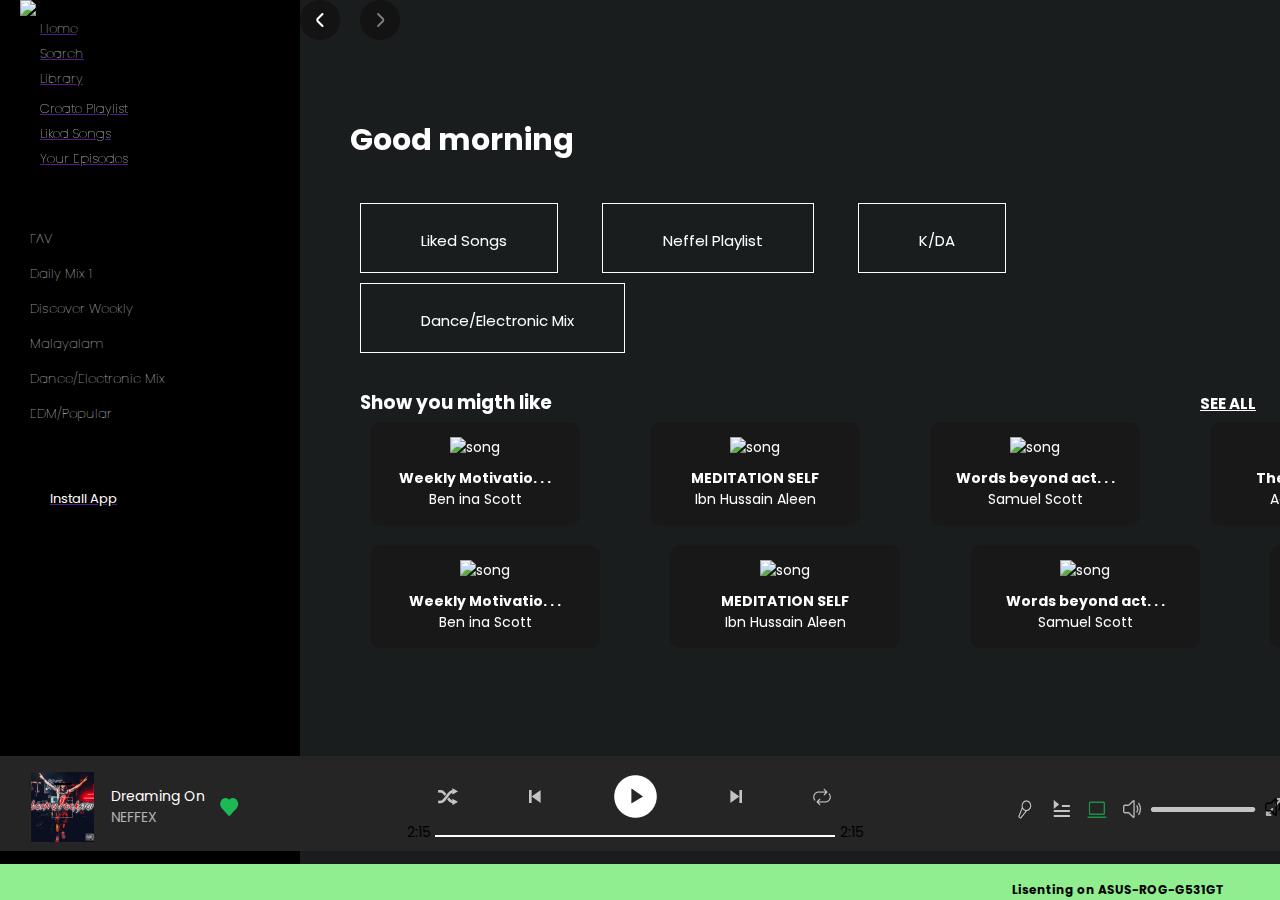
==== index.html @ f756efb9 "last commit" ====
<!DOCTYPE html>
<html lang="en">
  <head>
    <meta charset="UTF-8" />
    <meta name="viewport" content="width=device-width, initial-scale=1.0" />
    <title>Document</title>
    <link
      rel="shortcut icon"
      href="./images/Spotify_favicon.png"
      type="image/x-icon"
    />
    <link rel="stylesheet" href="style.css" />
  </head>
  <body>
    <div class="sidebar">
      <!-- logo -->
      <img width="150px" height="100px" src="https://i0.wp.com/musically.com/wp-content/uploads/2023/05/spotify-logo.jpg?resize=1200%2C762&ssl=1" alt="logo" />
      <!-- navigation -->
      <div class="navigation">
        <ul>
          <li>
            <a href="">
              <span class="fa fa-home">
                <span>Home</span>
              </span>
            </a>
          </li>
          <li>
            <a href="">
              <span class="fa fa-search">
                <span>Search</span>
              </span>
            </a>
          </li>
          <li>
            <a href="">
              <span class="fa fa-book">
                <span>Library</span>
              </span>
            </a>
          </li>
        </ul>
      </div>
      <div class="middleoptions">
      <ul>
        <li>
          <a href="">
            <span class="fa fa-plus">
              <span>Create Playlist</span>
            </span>
          </a>
        </li>
        <li>
          <a href="">
            <span class="fa fa-heart">
              <span>Liked Songs</span>
            </span>
          </a>
        </li>
        <li>
          <a href="">
            <span class="fa fa-podcast">
              <span>Your Episodes</span>
            </span>
          </a>
        </li>
      </ul>
    </div>

      <div class="lastoptions">
        <ul>
          <li><a href="">FAV</a></li>
          <li><a href="">Daily Mix 1</a></li>
          <li><a href="">Discover Weekly</a></li>
          <li><a href="">Malayalam</a></li>
          <li><a href="">Dance/Electronic Mix</a></li>
          <li><a href="">EDM/Popular</a></li>
        </ul>
      </div>

      <div class="install">
        <a href=""
          ><span class="fa fa-download"><span>Install App</span></span></a
        >
      </div>
    </div>

    <!-- Hero section -->

    <div class="herosection">
          <img src="./top arrow navigation.png" alt="" />
         <h2>Good morning</h2>
         
         <ul>
           <li><span class="fa fa-heart"></span><a href="">Liked Songs</a></li>
           <li><span class="fa fa-list"></span><a href="">Neffel Playlist</a></li>
           <li><span class="fa fa-play"></span><a href="">K/DA</a></li>
           <li><span class="fa fa-mix"></span><a href="">Dance/Electronic Mix</a></li>
         </ul>

          <h3>Show you migth like <a href="">SEE ALL</a></h3>

          <div class="spotifyplaylist">
               <div class="Playlist">
                 <img width="150px" src="https://cdn-images.owltail.com/200x/jpg/aHR0cHM6Ly9hc3NldHMubGlic3luLmNvbS9pbWFnZXMvYmxzcG9kY2FzdC9KRDg0MDY4M0pLREZEX3BvZGNhc3RhcnR3b3JrLmpwZw==.jpg" alt="song" />
                  
                     <h4>Weekly Motivatio. . .</h4>
                     <p>Ben ina Scott</p>
                  
               </div>
               <div class="Playlist">
                 <img width="150px" src="https://cdn-images.owltail.com/200x/jpg/aHR0cHM6Ly9hc3NldHMubGlic3luLmNvbS9pbWFnZXMvYmxzcG9kY2FzdC9KRDg0MDY4M0pLREZEX3BvZGNhc3RhcnR3b3JrLmpwZw==.jpg" alt="song" />
                   
                     <h4>MEDITATION SELF</h4>
                     <p>Ibn Hussain Aleen</p>
                   
               </div>
               <div class="Playlist">
                 <img width="150px" src="https://cdn-images.owltail.com/200x/jpg/aHR0cHM6Ly9hc3NldHMubGlic3luLmNvbS9pbWFnZXMvYmxzcG9kY2FzdC9KRDg0MDY4M0pLREZEX3BvZGNhc3RhcnR3b3JrLmpwZw==.jpg" alt="song" />
                   
                     <h4>Words beyond act. . .</h4>
                     <p>Samuel Scott</p>
                   
               </div>
               <div class="Playlist">
                 <img width="150px" src="https://cdn-images.owltail.com/200x/jpg/aHR0cHM6Ly9hc3NldHMubGlic3luLmNvbS9pbWFnZXMvYmxzcG9kY2FzdC9KRDg0MDY4M0pLREZEX3BvZGNhc3RhcnR3b3JrLmpwZw==.jpg" alt="song" />
                   
                     <h4>The Alexa Show</h4>
                     <p>Adriana Tom</p>
               </div>
          </div>

          <div class="spotifyplaylist2">
               <div class="Playlist2">
                 <img width="150px" src="https://cdn-images.owltail.com/200x/jpg/aHR0cHM6Ly9hc3NldHMubGlic3luLmNvbS9pbWFnZXMvYmxzcG9kY2FzdC9KRDg0MDY4M0pLREZEX3BvZGNhc3RhcnR3b3JrLmpwZw==.jpg" alt="song" />
                  
                     <h4>Weekly Motivatio. . .</h4>
                     <p>Ben ina Scott</p>
                  
               </div>
               <div class="Playlist2">
                 <img width="150px" src="https://cdn-images.owltail.com/200x/jpg/aHR0cHM6Ly9hc3NldHMubGlic3luLmNvbS9pbWFnZXMvYmxzcG9kY2FzdC9KRDg0MDY4M0pLREZEX3BvZGNhc3RhcnR3b3JrLmpwZw==.jpg" alt="song" />
                   
                     <h4>MEDITATION SELF</h4>
                     <p>Ibn Hussain Aleen</p>
                   
               </div>
               <div class="Playlist2">
                 <img width="150px" src="https://cdn-images.owltail.com/200x/jpg/aHR0cHM6Ly9hc3NldHMubGlic3luLmNvbS9pbWFnZXMvYmxzcG9kY2FzdC9KRDg0MDY4M0pLREZEX3BvZGNhc3RhcnR3b3JrLmpwZw==.jpg" alt="song" />
                   
                     <h4>Words beyond act. . .</h4>
                     <p>Samuel Scott</p>
                   
               </div>
               <div class="Playlist2">
                 <img width="150px" src="https://cdn-images.owltail.com/200x/jpg/aHR0cHM6Ly9hc3NldHMubGlic3luLmNvbS9pbWFnZXMvYmxzcG9kY2FzdC9KRDg0MDY4M0pLREZEX3BvZGNhc3RhcnR3b3JrLmpwZw==.jpg" alt="song" />
                   
                     <h4>The Alexa Show</h4>
                     <p>Adriana Tom</p>
               </div>
          </div>           
    </div>
         <section class="play-bar">
            <div class="player">
                <div id="div1">
                    <img src="./Rectangle-pic-add.png" alt="pic">
                    <div>
                        <p>Dreaming On</p>
                        <p style="color: rgba(179, 179, 179, 1);">NEFFEX</p>
                    </div>
                    <img src="./Vector-bottom-heart.png" alt="heart-pic">
                </div>
                <div id="div2">
                    <div id="player-icons">
                        <img src="./raphael_shuffle.png" alt="">
                        <img src="./bx_bx-skip-previous.png" alt="">
                        <img src="./gridicons_play.png" alt="">
                        <img src="./bx_bx-skip-previous (1).png" alt="">
                        <img src="./fluent_arrow-repeat-all-20-regular.png" alt="">
                    </div>
                    <div>
                        <span>2:15</span><span id="music-timeline"></span><span>2:15</span>
                    </div>
                </div>
                <img style="margin-right: 10px;" src="./Right options.png" alt="righit-option-image">
            </div>
    
    <footer>
       <div class="lasttext">
          <p><span class="fa fa-volume"></span>  Lisenting on ASUS-ROG-G531GT</p>
       </div>     
</footer>

    <script
      src="https://kit.fontawesome.com/ef9a692198.js"
      crossorigin="anonymous"
    ></script>
  </body>
</html>
---- style.css ----
@import url('https://fonts.googleapis.com/css2?family=Poppins&display=swap');

*{
    margin: 0px;
    padding: 0px;
    font-family: 'Poppins', sans-serif;
}

/* Sidebar */
.sidebar{
    position: fixed;
    background-color: black;
    left: 0;
    right: 0;
    top: 0;
    bottom: 0;
    width: 300px;
}

.sidebar img{
    margin-left: 20px;
    
}
.navigation{
    position: relative;
    bottom:10px;
}
.navigation ul li a span{
    margin-left:50px;
    color: white;
    margin-top: 20px;
}

.navigation ul li a span span{
    position: relative; 
    right: 20px;
    color: white;
    font-size: small;
    font-weight: lighter;
}
.navigation ul li :hover{
    background-color: #181818;
}
.navigation ul li a span{
    margin-left: 30px;
    color: white;
}
.middleoptions img{
     position: relative;
    left: 30px;
}
.middleoptions{
    bottom:5px;
    position: relative;
    left: 30px;
}

.middleoptions ul li a span{
    color: white;
    margin-top:20px ;
}

.middleoptions ul li a span span{
    margin-left:10px;
    color: white;
    margin-top: 30px;
    font-size: small;
    font-weight: lighter;
}
.lastoptions ul li{
    margin-top: 10px;
}
.lastoptions ul li a{
    text-decoration: none;
    color: white;
    position: relative;
    top: 40px;
    bottom: 10px;
    font-size:smaller;
    left: 30px;
    font-weight: lighter;
}
.install a {
    position: relative;
    left: 30px;
    top: 100px;
}
.install a span{
    color: white;
}

.install a span span{
    margin-left: 20px;
    font-size: small;
    font-weight: normal;
}
/* Hero section */
.herosection{

    background-color: #04090aea;
    margin-left: 300px;
    left: 0;
    right: 0;
    top: 0;
    bottom: 0;
    position: fixed;
}
.herosection h2{
    color: white;
    font-size: 30px;
    margin-top: 70px;
    margin-left: 50px;
}

.herosection ul{
  margin-top: 30px;
  margin-left: 20px;  
}
.herosection ul li{
  display: inline;
  margin-left: 40px;
  margin-top: 10px;
  border: 1px solid;
  color: white;
  padding: 15px 50px;
  text-align: center;
  text-decoration: none;
  display: inline-block;
  font-size: 16px;
  
}
.herosection ul li span{
  color: red;
  font-size: 25px;
  
}
.herosection ul li a{
  text-decoration: none;
  color: white;
  font-size: 15px;
  margin-left: 10px;	
}
.herosection h3{
  color: white;
  margin-left:60px;
  margin-top: 35px;
}
.herosection h3 a{
   margin-left: 70%;
   color: white;
   font-size: 15px;
}
.herosection .spotifyplaylist {
       display: flex;
}
.herosection .spotifyplaylist .Playlist {
       min-width: 180px;
       background-color: #181818;
       padding: 15px;
       border-radius: 10px;
       text-align:center;
       color: white;
       margin-left:70px;
       font-size: 14px;
       margin-top:5px;
}
.herosection .spotifyplaylist .Playlist:hover{
       background-color: #252525;
}
.herosection .spotifyplaylist img{
   width:100%;
   border-radious:6px;
   margin-bottom:10px;
}
.herosection .spotifyplaylist2 {
       display: flex;
}
.herosection .spotifyplaylist2 .Playlist2 {
       min-width: 200px;
       background-color: #181818;
       padding: 15px;
       border-radius: 10px;
       text-align:center;
       color: white;
       margin-left:70px;
       font-size: 14px;
       margin-top:20px;
}
.herosection .spotifyplaylist2 .Playlist2:hover{
       background-color: #252525;
}
.herosection .spotifyplaylist2 img{
   width:100%;
   border-radious:6px;
   margin-bottom:10px;
}
footer{
       position:fixed;
       top:96%;
       left:0;
       rigth:0;
       min-width: 100%;
       background-color: #90ee90;
       padding: 15px;
       color: black;
       font-size: 14px;
}
footer .lasttext span{
    font-size: 14px;
    margin-right:10px;
}
footer .lasttext{
  text-align: right;
  margin-right:70px;
  font-size: 12px;
  font-weight: bold;
}
.player{
   position:fixed;
       top:84%;
       left:0;
       rigth:0;
       min-width: 100%;
       background-color: #252525;
       padding: 15px;
       color: black;
       font-size: 14px;
}
.play-bar{
    position: fixed;
    width: 100vw;
    height: 0px;
    bottom: 5px;
    background-color:#181818;
    padding-top: 8px;
}
.player{
    display: flex;
    align-items: center;
    justify-content: space-between;
    padding-bottom: 8px;
}
#div1{
    display: flex;
    color: white;
    justify-content: space-evenly;
    align-items: center;
    width: 15rem;
}
#player-icons{
    display: flex;
    justify-content: space-around;
    align-items: center;
}
#music-timeline{
    width: 400px;
    height: 2px;
    background-color: white;
    display: inline-block;
    margin-left: 5px;
    margin-right: 5px;
}
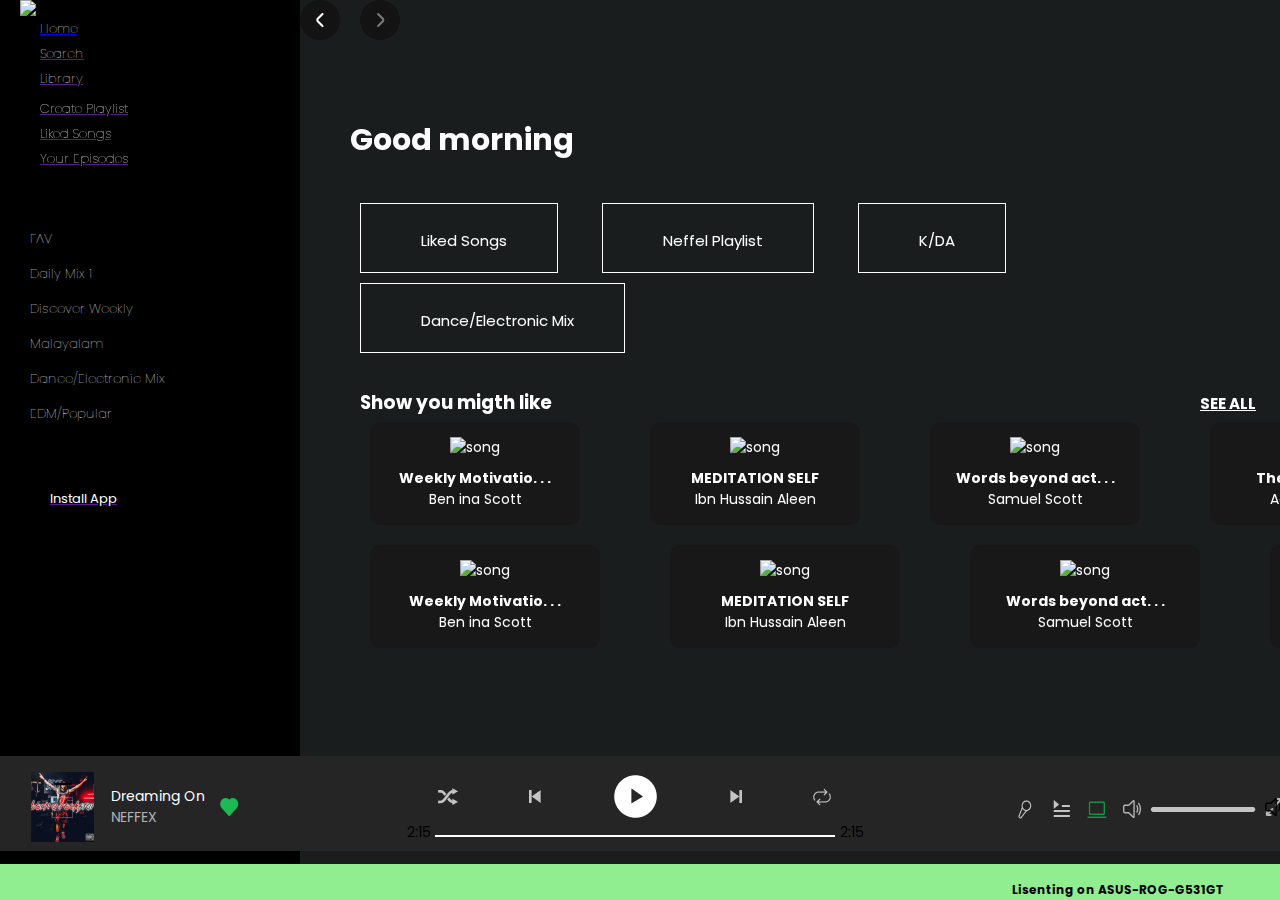
==== commit 22e10b38: "linked pages" ====
--- a/index.html
+++ b/index.html
@@ -3,7 +3,7 @@
   <head>
     <meta charset="UTF-8" />
     <meta name="viewport" content="width=device-width, initial-scale=1.0" />
-    <title>Document</title>
+    <title>Spotify Clone</title>
     <link
       rel="shortcut icon"
       href="./images/Spotify_favicon.png"
@@ -19,7 +19,7 @@
       <div class="navigation">
         <ul>
           <li>
-            <a href="">
+            <a href="file:///C:/Users/Asus/Desktop/Acciojob/Soptify-2/index2.html">
               <span class="fa fa-home">
                 <span>Home</span>
               </span>
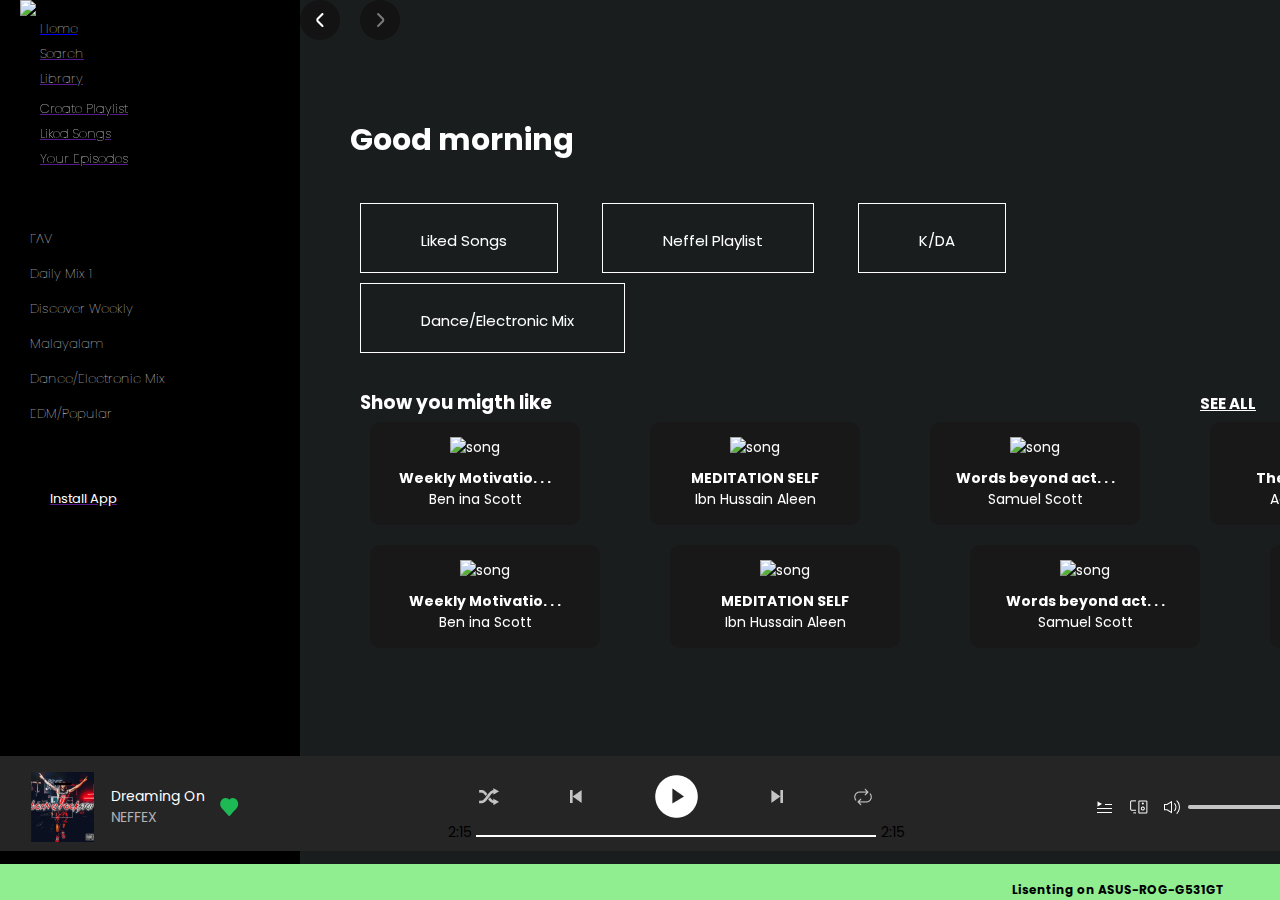
==== commit 974c5c67: "final comit for main oage" ====
--- a/index.html
+++ b/index.html
@@ -19,7 +19,7 @@
       <div class="navigation">
         <ul>
           <li>
-            <a href="file:///C:/Users/Asus/Desktop/Acciojob/Soptify-2/index2.html">
+            <a href="https://harsh-awasthi.github.io/Spotify-clone-page-2/" target="">
               <span class="fa fa-home">
                 <span>Home</span>
               </span>
@@ -88,7 +88,7 @@
     <!-- Hero section -->
 
     <div class="herosection">
-          <img src="./top arrow navigation.png" alt="" />
+          <img src="./Assets/top arrow navigation.png" alt="" />
          <h2>Good morning</h2>
          
          <ul>
@@ -163,26 +163,26 @@
          <section class="play-bar">
             <div class="player">
                 <div id="div1">
-                    <img src="./Rectangle-pic-add.png" alt="pic">
+                    <img src="./Assets/Rectangle-pic-add.png" alt="pic">
                     <div>
                         <p>Dreaming On</p>
                         <p style="color: rgba(179, 179, 179, 1);">NEFFEX</p>
                     </div>
-                    <img src="./Vector-bottom-heart.png" alt="heart-pic">
+                    <img src="./Assets/Vector-bottom-heart.png" alt="heart-pic">
                 </div>
                 <div id="div2">
                     <div id="player-icons">
-                        <img src="./raphael_shuffle.png" alt="">
-                        <img src="./bx_bx-skip-previous.png" alt="">
-                        <img src="./gridicons_play.png" alt="">
-                        <img src="./bx_bx-skip-previous (1).png" alt="">
-                        <img src="./fluent_arrow-repeat-all-20-regular.png" alt="">
+                        <img src="./Assets/raphael_shuffle.png" alt="">
+                        <img src="./Assets/bx_bx-skip-previous.png" alt="">
+                        <img src="./Assets/gridicons_play.png" alt="">
+                        <img src="./Assets/bx_bx-skip-previous (1).png" alt="">
+                        <img src="./Assets/fluent_arrow-repeat-all-20-regular.png" alt="">
                     </div>
                     <div>
                         <span>2:15</span><span id="music-timeline"></span><span>2:15</span>
                     </div>
                 </div>
-                <img style="margin-right: 10px;" src="./Right options.png" alt="righit-option-image">
+                <img style="margin-right: 10px;" src="./Assets/Right options.png" alt="righit-option-image">
             </div>
     
     <footer>
